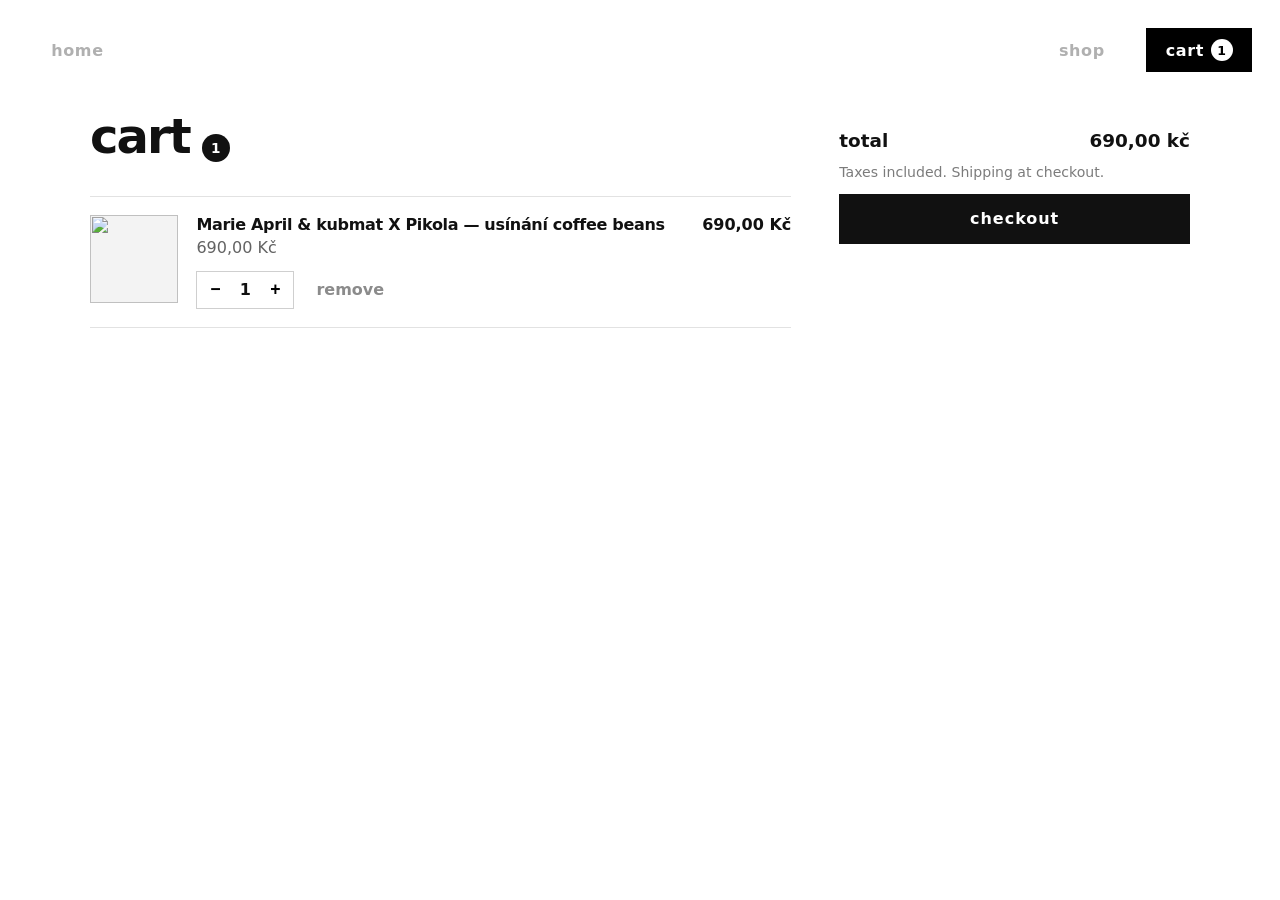
==== preview/cart.html @ 0a2336e3 "Redesign cart page, add live cart count, and fill GUFRAU company details. Co-authored-by: Cursor <cu" ====
<!doctype html>
<html lang="en">
  <head>
    <meta charset="utf-8">
    <meta name="viewport" content="width=device-width, initial-scale=1">
    <title>GUFRAU — cart</title>
    <style>
      * { box-sizing: border-box; }
      html, body {
        margin: 0;
        min-height: 100%;
        background: #fff;
        color: #111;
        font-family: system-ui, -apple-system, 'Segoe UI', sans-serif;
      }
      .gufrau-cart {
        --gufrau-ease: cubic-bezier(0.23, 1, 0.32, 1);
        position: relative;
        min-height: 100dvh;
        padding: clamp(5rem, 12vh, 7rem) clamp(1.25rem, 4vw, 3rem) 3rem;
      }
      .gufrau-cart__home, .gufrau-cart__shop {
        position: absolute;
        top: clamp(1rem, 3vw, 1.75rem);
        z-index: 4;
        min-height: 2.75rem;
        padding: 0.7rem 1.45rem;
        display: inline-flex;
        align-items: center;
        font-weight: 600;
        letter-spacing: 0.04em;
        text-transform: lowercase;
        text-decoration: none;
        color: #b0b0b0;
      }
      .gufrau-cart__home { left: clamp(1rem, 3vw, 1.75rem); }
      .gufrau-cart__shop { right: clamp(6.75rem, 14vw, 9.5rem); }
      .gufrau-cart-link {
        position: fixed;
        top: clamp(1rem, 3vw, 1.75rem);
        right: clamp(1rem, 3vw, 1.75rem);
        z-index: 5;
        display: inline-flex;
        align-items: center;
        gap: 0.45rem;
        min-height: 2.75rem;
        padding: 0.65rem 1.2rem;
        background: #000;
        color: #fff;
        text-decoration: none;
        font-weight: 600;
        letter-spacing: 0.04em;
        text-transform: lowercase;
      }
      .gufrau-cart-link__count {
        display: inline-flex;
        align-items: center;
        justify-content: center;
        min-width: 1.35rem;
        height: 1.35rem;
        padding: 0 0.3rem;
        border-radius: 999px;
        background: #fff;
        color: #000;
        font-size: 0.78rem;
        font-weight: 700;
      }
      .gufrau-cart__layout {
        display: grid;
        grid-template-columns: minmax(0, 1.4fr) minmax(16rem, 0.7fr);
        gap: 3rem;
        width: min(1100px, 100%);
        margin: 0 auto;
      }
      .gufrau-cart__header {
        display: flex;
        align-items: baseline;
        gap: 0.75rem;
        margin-bottom: 2rem;
      }
      .gufrau-cart__title {
        margin: 0;
        font-size: clamp(2rem, 5vw, 3rem);
        font-weight: 700;
        letter-spacing: -0.04em;
        text-transform: lowercase;
      }
      .gufrau-cart__badge {
        display: inline-flex;
        align-items: center;
        justify-content: center;
        min-width: 1.75rem;
        height: 1.75rem;
        border-radius: 999px;
        background: #111;
        color: #fff;
        font-size: 0.85rem;
        font-weight: 700;
      }
      .gufrau-cart__list { list-style: none; margin: 0; padding: 0; }
      .gufrau-cart__item {
        display: grid;
        grid-template-columns: 5.5rem minmax(0, 1fr) auto;
        gap: 1rem 1.15rem;
        padding: 1.15rem 0;
        border-top: 1px solid rgba(17,17,17,.12);
      }
      .gufrau-cart__item:last-child { border-bottom: 1px solid rgba(17,17,17,.12); }
      .gufrau-cart__media {
        display: block;
        aspect-ratio: 1;
        background: #f3f3f3;
        overflow: hidden;
      }
      .gufrau-cart__img { width: 100%; height: 100%; object-fit: cover; display: block; }
      .gufrau-cart__name {
        color: inherit;
        text-decoration: none;
        font-weight: 700;
        letter-spacing: -0.02em;
      }
      .gufrau-cart__unit { margin: 0.25rem 0 0; opacity: .65; font-weight: 500; }
      .gufrau-cart__controls {
        display: flex;
        align-items: center;
        gap: 1rem;
        margin-top: 0.85rem;
      }
      .gufrau-cart__qty {
        display: inline-flex;
        align-items: center;
        border: 1px solid rgba(17,17,17,.2);
      }
      .gufrau-cart__qty-btn {
        width: 2.25rem;
        height: 2.25rem;
        border: 0;
        background: transparent;
        font-size: 1.1rem;
        font-weight: 600;
        cursor: pointer;
      }
      .gufrau-cart__qty-value {
        min-width: 1.5rem;
        text-align: center;
        font-weight: 700;
      }
      .gufrau-cart__remove {
        border: 0;
        background: transparent;
        font: inherit;
        font-weight: 600;
        opacity: .45;
        cursor: pointer;
        text-transform: lowercase;
      }
      .gufrau-cart__line { margin: 0; font-weight: 700; }
      .gufrau-cart__summary {
        display: flex;
        flex-direction: column;
        gap: 0.85rem;
        padding-top: 1.35rem;
      }
      .gufrau-cart__total-row {
        display: flex;
        justify-content: space-between;
        font-size: 1.15rem;
        font-weight: 700;
        text-transform: lowercase;
      }
      .gufrau-cart__note { margin: 0; opacity: .55; font-size: .88rem; }
      .gufrau-cart__checkout {
        appearance: none;
        width: 100%;
        min-height: 3.15rem;
        border: 0;
        background: #111;
        color: #fff;
        font: inherit;
        font-weight: 700;
        letter-spacing: .06em;
        text-transform: lowercase;
        cursor: pointer;
      }
      @media (max-width: 899px) {
        .gufrau-cart__layout { grid-template-columns: 1fr; }
        .gufrau-cart__shop { display: none; }
      }
    </style>
  </head>
  <body>
    <section class="gufrau-cart">
      <a class="gufrau-cart__home" href="index.html">home</a>
      <a class="gufrau-cart__shop" href="shop.html">shop</a>
      <a class="gufrau-cart-link" href="cart.html">
        <span class="gufrau-cart-link__label">cart</span>
        <span class="gufrau-cart-link__count">1</span>
      </a>
      <div class="gufrau-cart__layout">
        <div class="gufrau-cart__main">
          <header class="gufrau-cart__header">
            <h1 class="gufrau-cart__title">cart</h1>
            <span class="gufrau-cart__badge">1</span>
          </header>
          <ul class="gufrau-cart__list">
            <li class="gufrau-cart__item">
              <a class="gufrau-cart__media" href="#">
                <img class="gufrau-cart__img" src="https://cdn.shopify.com/s/files/1/0533/2089/files/placeholder-images-product-1_large.png" alt="">
              </a>
              <div class="gufrau-cart__meta">
                <a class="gufrau-cart__name" href="#">Marie April &amp; kubmat X Pikola — usínání coffee beans</a>
                <p class="gufrau-cart__unit">690,00 Kč</p>
                <div class="gufrau-cart__controls">
                  <div class="gufrau-cart__qty">
                    <button class="gufrau-cart__qty-btn" type="button">−</button>
                    <span class="gufrau-cart__qty-value">1</span>
                    <button class="gufrau-cart__qty-btn" type="button">+</button>
                  </div>
                  <button class="gufrau-cart__remove" type="button">remove</button>
                </div>
              </div>
              <p class="gufrau-cart__line">690,00 Kč</p>
            </li>
          </ul>
        </div>
        <aside class="gufrau-cart__summary">
          <div class="gufrau-cart__total-row">
            <span>total</span>
            <strong>690,00 Kč</strong>
          </div>
          <p class="gufrau-cart__note">Taxes included. Shipping at checkout.</p>
          <button class="gufrau-cart__checkout" type="button">checkout</button>
        </aside>
      </div>
    </section>
  </body>
</html>
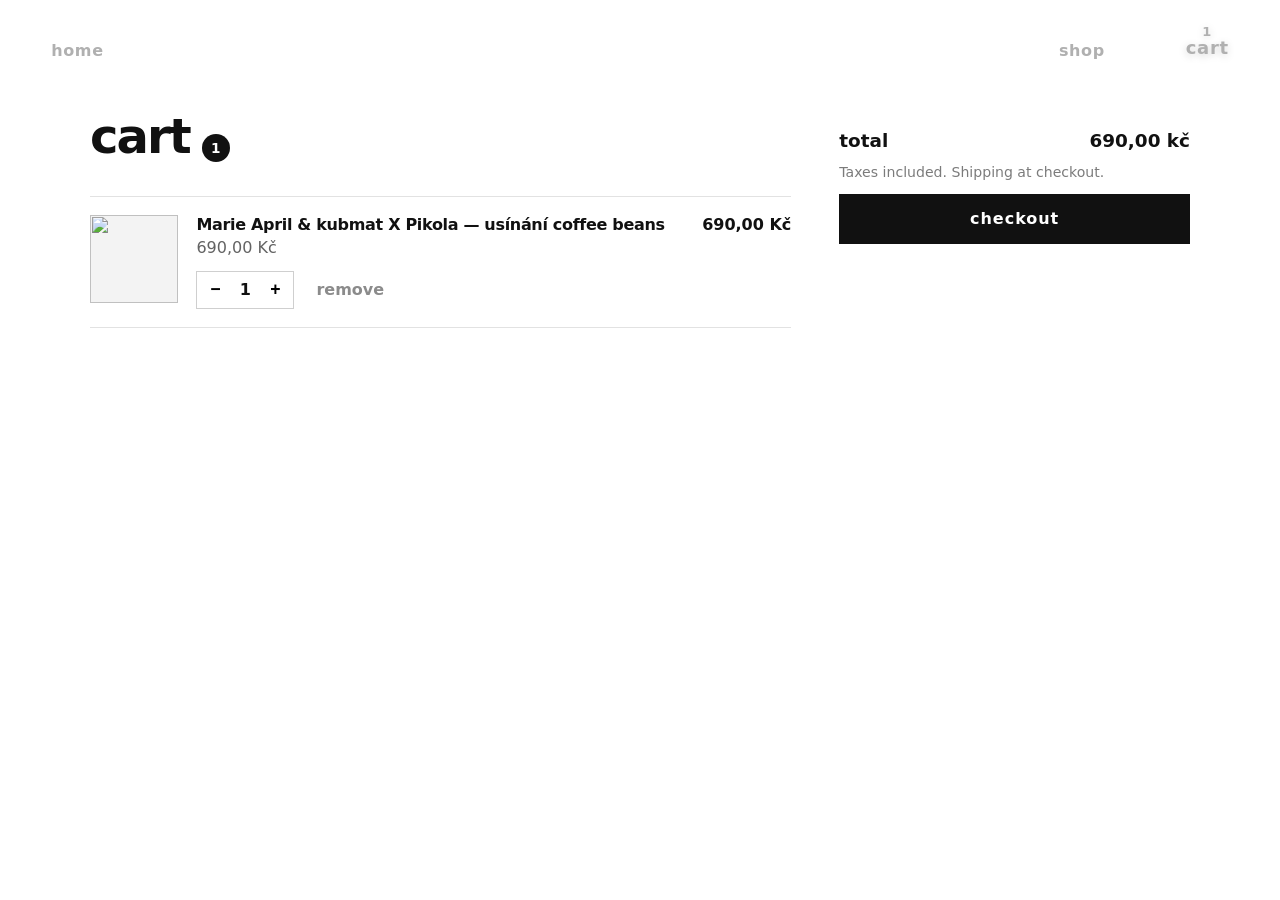
==== commit 946364fc: "Restyle cart link, wire Shopify legal pages, and add cursor chase. Co-authored-by: Cursor <cursorage" ====
--- a/preview/cart.html
+++ b/preview/cart.html
@@ -37,34 +37,32 @@
       .gufrau-cart__shop { right: clamp(6.75rem, 14vw, 9.5rem); }
       .gufrau-cart-link {
         position: fixed;
-        top: clamp(1rem, 3vw, 1.75rem);
+        top: clamp(0.65rem, 2.2vw, 1.25rem);
         right: clamp(1rem, 3vw, 1.75rem);
         z-index: 5;
         display: inline-flex;
-        align-items: center;
-        gap: 0.45rem;
+        flex-direction: column;
+        align-items: center;
+        justify-content: center;
+        gap: 0.05rem;
         min-height: 2.75rem;
-        padding: 0.65rem 1.2rem;
-        background: #000;
-        color: #fff;
+        padding: 0.35rem 1.45rem 0.55rem;
+        background: transparent;
+        color: #b0b0b0;
         text-decoration: none;
+        text-shadow: 0 2px 8px rgba(0, 0, 0, 0.18);
         font-weight: 600;
         letter-spacing: 0.04em;
         text-transform: lowercase;
+        font-size: clamp(1rem, 1.5vw, 1.125rem);
       }
       .gufrau-cart-link__count {
-        display: inline-flex;
-        align-items: center;
-        justify-content: center;
-        min-width: 1.35rem;
-        height: 1.35rem;
-        padding: 0 0.3rem;
-        border-radius: 999px;
-        background: #fff;
-        color: #000;
-        font-size: 0.78rem;
-        font-weight: 700;
-      }
+        display: block;
+        font-size: 0.72em;
+        font-weight: 700;
+        line-height: 1;
+      }
+      .gufrau-cart-link__label { display: block; line-height: 1; }
       .gufrau-cart__layout {
         display: grid;
         grid-template-columns: minmax(0, 1.4fr) minmax(16rem, 0.7fr);
@@ -193,8 +191,8 @@
       <a class="gufrau-cart__home" href="index.html">home</a>
       <a class="gufrau-cart__shop" href="shop.html">shop</a>
       <a class="gufrau-cart-link" href="cart.html">
+        <span class="gufrau-cart-link__count">1</span>
         <span class="gufrau-cart-link__label">cart</span>
-        <span class="gufrau-cart-link__count">1</span>
       </a>
       <div class="gufrau-cart__layout">
         <div class="gufrau-cart__main">
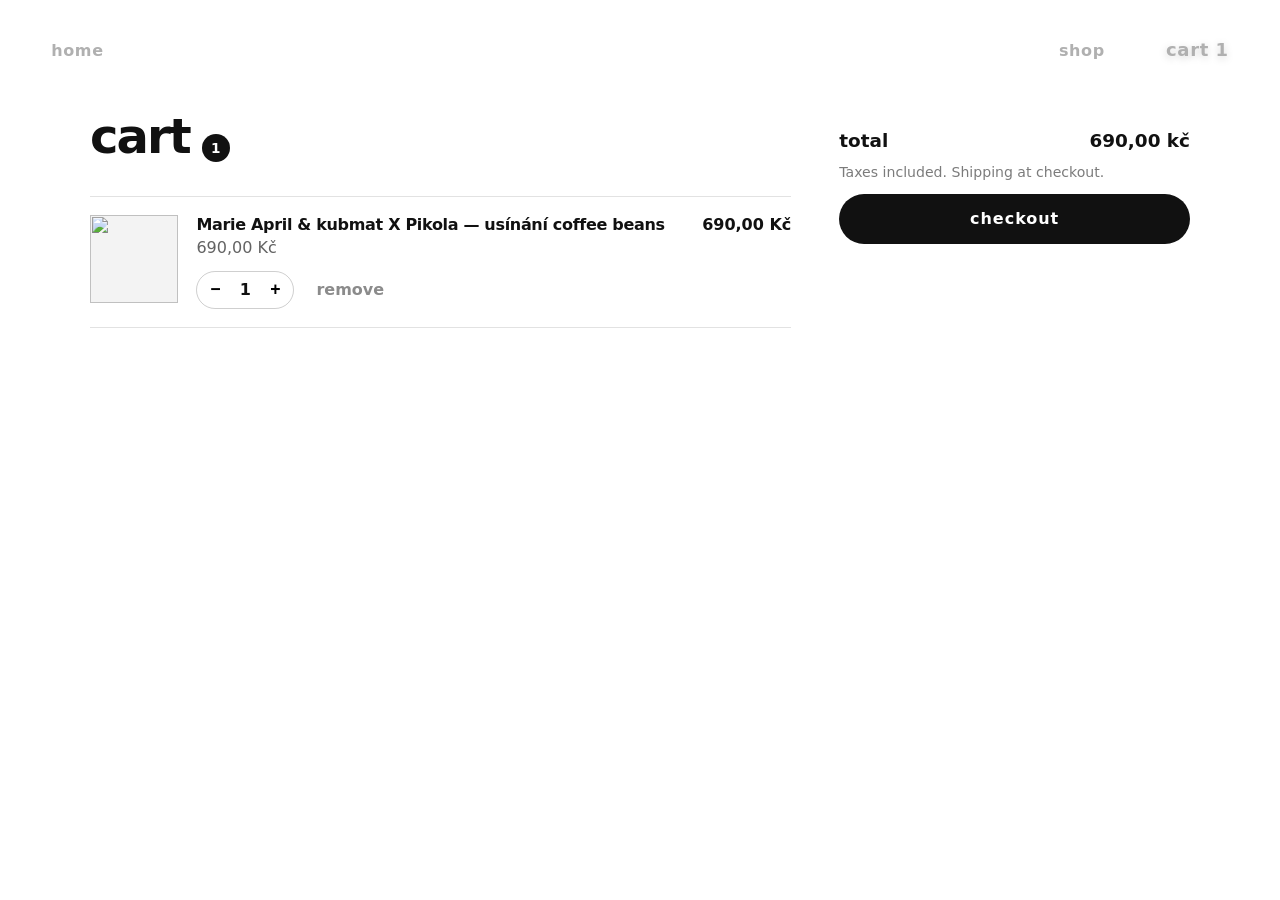
==== commit 8cfa8bf1: "Match shop buttons to homepage pills, move cart count beside the label, and use websupport@gufrau.co" ====
--- a/preview/cart.html
+++ b/preview/cart.html
@@ -37,16 +37,16 @@
       .gufrau-cart__shop { right: clamp(6.75rem, 14vw, 9.5rem); }
       .gufrau-cart-link {
         position: fixed;
-        top: clamp(0.65rem, 2.2vw, 1.25rem);
+        top: clamp(1rem, 3vw, 1.75rem);
         right: clamp(1rem, 3vw, 1.75rem);
         z-index: 5;
         display: inline-flex;
-        flex-direction: column;
+        flex-direction: row;
         align-items: center;
         justify-content: center;
-        gap: 0.05rem;
+        gap: 0.4rem;
         min-height: 2.75rem;
-        padding: 0.35rem 1.45rem 0.55rem;
+        padding: 0.7rem 1.45rem;
         background: transparent;
         color: #b0b0b0;
         text-decoration: none;
@@ -57,12 +57,10 @@
         font-size: clamp(1rem, 1.5vw, 1.125rem);
       }
       .gufrau-cart-link__count {
-        display: block;
-        font-size: 0.72em;
         font-weight: 700;
         line-height: 1;
       }
-      .gufrau-cart-link__label { display: block; line-height: 1; }
+      .gufrau-cart-link__label { line-height: 1; }
       .gufrau-cart__layout {
         display: grid;
         grid-template-columns: minmax(0, 1.4fr) minmax(16rem, 0.7fr);
@@ -128,6 +126,8 @@
         display: inline-flex;
         align-items: center;
         border: 1px solid rgba(17,17,17,.2);
+        border-radius: 999px;
+        overflow: hidden;
       }
       .gufrau-cart__qty-btn {
         width: 2.25rem;
@@ -172,6 +172,7 @@
         width: 100%;
         min-height: 3.15rem;
         border: 0;
+        border-radius: 999px;
         background: #111;
         color: #fff;
         font: inherit;
@@ -191,8 +192,8 @@
       <a class="gufrau-cart__home" href="index.html">home</a>
       <a class="gufrau-cart__shop" href="shop.html">shop</a>
       <a class="gufrau-cart-link" href="cart.html">
+        <span class="gufrau-cart-link__label">cart</span>
         <span class="gufrau-cart-link__count">1</span>
-        <span class="gufrau-cart-link__label">cart</span>
       </a>
       <div class="gufrau-cart__layout">
         <div class="gufrau-cart__main">
